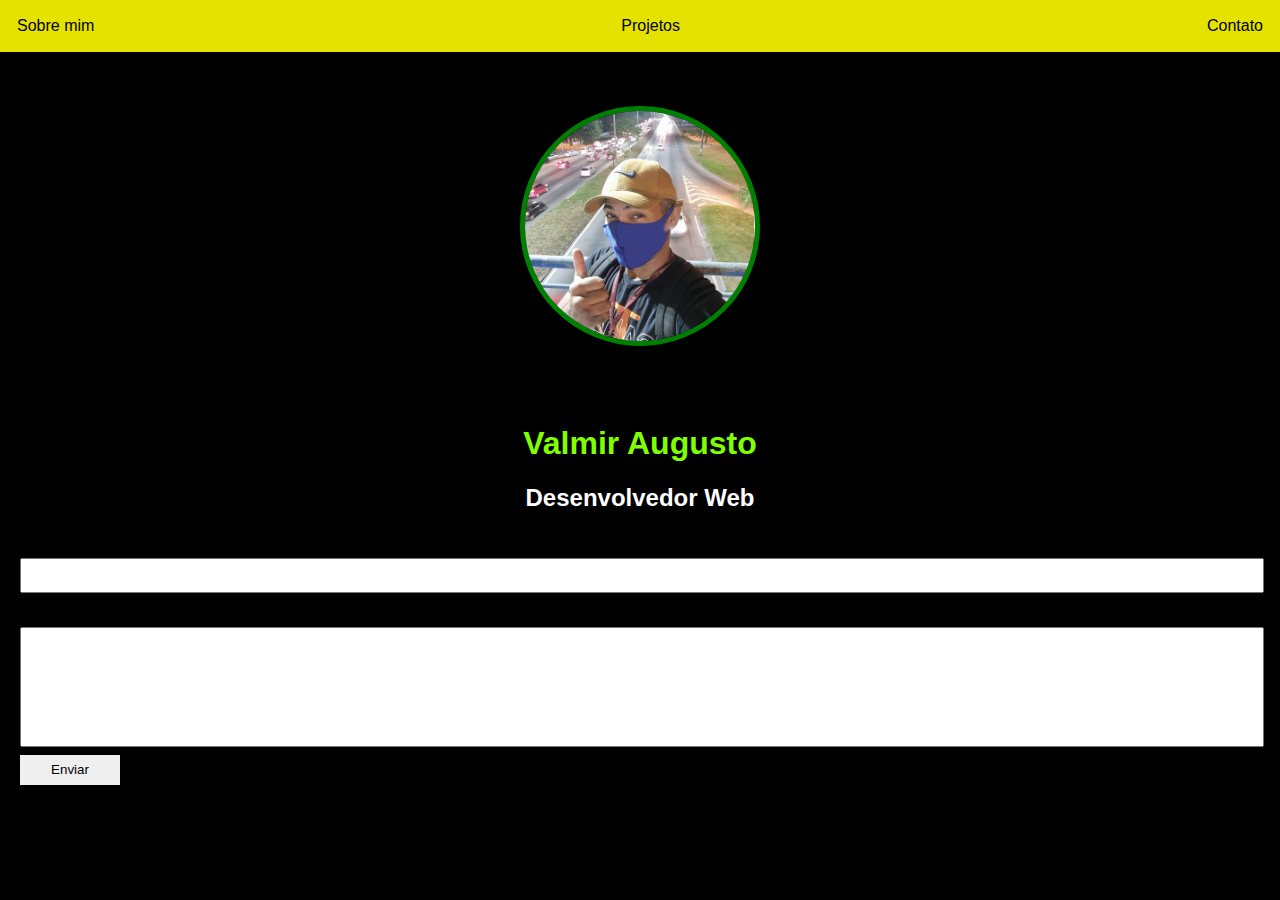
==== contact.html @ afc02379 "ok" ====
<!DOCTYPE html>
<html lang="pt-br">
<head>
    <meta charset="UTF-8">
    <meta http-equiv="X-UA-Compatible" content="IE=edge">
    <meta name="viewport" content="width=device-width, initial-scale=1.0">
    <title>Document</title>
    <link rel="stylesheet" href="index.css">
</head>
<body>
    
        <ul>
            <li>
                <a href="index.html">Sobre mim</a>
            </li>
            <li>
                <a href="project.html">Projetos</a>
            </li>
            <li>
                <a href="contact.html">Contato</a>
            </li>
        </ul>   
        
        <br><br><br>
        <div class="container">
            <header class="center">
                <div>
                    <img src="valmir2.png"></img>
                </div>
                <br><br><br>
                <h1>Valmir Augusto</h1>
                <h2>Desenvolvedor Web</h2>
            
            </header>

            <form class="contact-form" action="https://formsubmit.co/sarado473355@gmail.com" method="POST">
                <label for="email">E-mail</label>
                <input type="email" name="email" id="email" obrigatório>
                <label for="message">mensagem</label>
                <input type="text" name="message" id="message" obrigatório>
                <input type="hidden" name="_next" value="https://valmirdeveloper.github.io/projeto2/thanks.html">
                <input type="hidden" name="_captcha" value="false">
                <button type="submit">Enviar</button>
            </formulário>    
        
        </div>
       
    </body>
    </html>
---- index.css ----
ul{
    display: flex;
    justify-content: space-between;
    list-style-type: none;
    align-items: center;
    padding: 17px;
    background-color: rgb(230, 226, 0);
    margin: 0;
    
}

body{
    font-family: Arial, Helvetica, sans-serif;
    margin: 0;
    background-color: black;
    
    
}

header img{
    width: 230px;
    height: 230px;
    border-radius: 50%;
    border: 5px solid green;
}

.center{
    text-align: center;
}

h1{
    color: chartreuse;
}


h2{
    color: white;
}

.box{
    background-color: #2d362b;
    border-radius: 10px;
    padding: 20px;
    color: white;
}


.box2{
    background-color: #2d362b;
    border-radius: 10px;
    padding: 20px;
    color: white;
}


.box3{
    background-color:  #2d362b;
    border-radius: 10px;
    padding: 20px;
    color: white;
}

.contact-form input{
    width: 100%;
    padding: 8px 0px;
    margin: 8px 0px;
}     

  
.contact-form input[type=text]{
    height: 100px;
}     
   
    
button{
    border: none;
    width: 100px;
    height: 30px;
}


footer img {
    width: 60;
    height: 60px;
}    


footer {
    display: flex;
    justify-content: center;
}

footer a {
    margin: 20px;
    text-align: center;
}

footer p {
    margin-top: 2px;
}

.container {
    padding: 0px 20px;
}  
    
nav a:hover {
    color:#5BBE42
}

nav{
    margin: 0;
}


a{
    color: black;
    text-decoration: none;
}

ul a:hover{
    color: red;
}
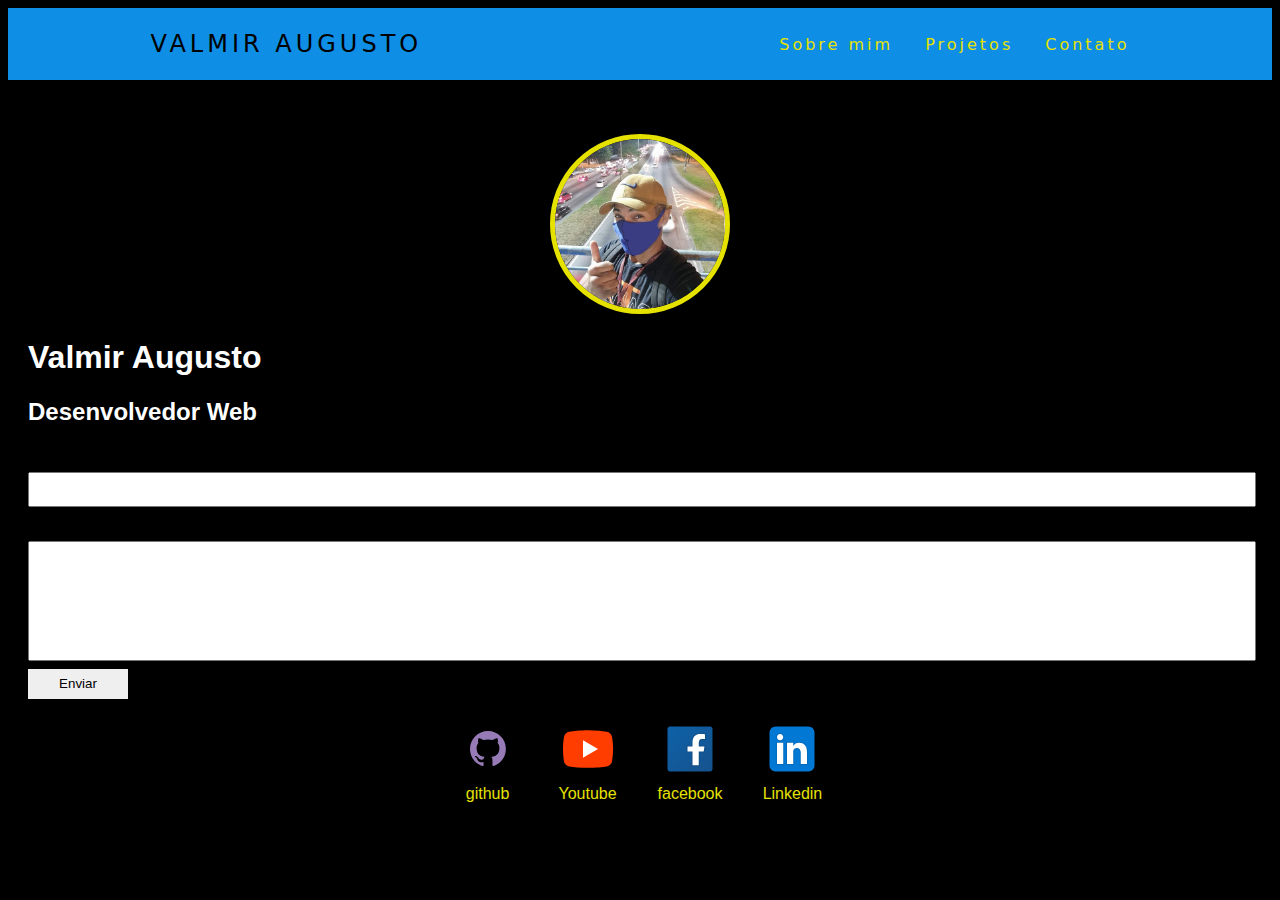
==== commit 569fe4cc: "ok" ====
--- a/contact.html
+++ b/contact.html
@@ -9,41 +9,65 @@
 </head>
 <body>
     
-        <ul>
-            <li>
-                <a href="index.html">Sobre mim</a>
-            </li>
-            <li>
-                <a href="project.html">Projetos</a>
-            </li>
-            <li>
-                <a href="contact.html">Contato</a>
-            </li>
-        </ul>   
+    <header>
+        <nav>
+          <a class="logo" href="/">Valmir Augusto</a>
+          <div class="mobile-menu">
+            <div class="line1"></div>
+            <div class="line2"></div>
+            <div class="line3"></div>
+          </div>
+          <ul class="nav-list">
+            <li><a href="index.html">Sobre mim</a></li>
+            <li><a href="project.html">Projetos</a></li>
+            <li><a href="contact.html">Contato</a></li>
+          </ul>
+        </nav> 
+  
+  
+  
+        <br><br>br
+  
         
-        <br><br><br>
-        <div class="container">
-            <header class="center">
-                <div>
-                    <img src="valmir2.png"></img>
-                </div>
-                <br><br><br>
-                <h1>Valmir Augusto</h1>
-                <h2>Desenvolvedor Web</h2>
+          <div class="center">
+            <img src="valmir2.png"></img>
+              </div>            
+              <h1>Valmir Augusto</h1>
+              <h2>Desenvolvedor Web</h2>
+              </header>
+           <div class="container">
             
-            </header>
-
-            <form class="contact-form" action="https://formsubmit.co/sarado473355@gmail.com" method="POST">
-                <label for="email">E-mail</label>
-                <input type="email" name="email" id="email" obrigatório>
-                <label for="message">mensagem</label>
-                <input type="text" name="message" id="message" obrigatório>
-                <input type="hidden" name="_next" value="https://valmirdeveloper.github.io/projeto2/thanks.html">
-                <input type="hidden" name="_captcha" value="false">
-                <button type="submit">Enviar</button>
-            </formulário>    
-        
-        </div>
+                </main>
+                <form class="contact-form" action="https://formsubmit.co/sarado473355@gmail.com" method="POST">
+                     <label for="email">E-mail</label>
+                     <input type="email" name="email" id="email" obrigatório>
+                     <label for="message">mensagem</label>
+                     <input type="text" name="message" id="message" obrigatório>
+                     <input type="hidden" name="_next" value="https://valmirdeveloper.github.io/perfil/thanks.html">
+                     <input type="hidden" name="_captcha" value="false">
+                     <button type="submit">Enviar</button>
+              </formulário>
+              <footer>
+                      <a href="https://github.com/valmirdeveloper" target="_blank" rel="noopener noreferrer">
+                          <img src="./img/ghithub.svg"></img>
+                          <p>github</p>
+                      </a>
+                      <a href="https://www.youtube.com/bladeq43" target="_blank" rel="noopener noreferrer">
+                          <img src="./img/youtube.svg"></img>
+                          <p>Youtube</p>
+                      </a>
+                      <a href="https://www.facebook.com/valmar2007" target="_blank" rel="noopener noreferrer">
+                          <img src="./img/facebook.svg"></img>
+                          <p>facebook</p>
+                      </a>
+                      <a href="https://www.linkedin.com/in/valmiraugusto/" target="_blank" rel="noopener noreferrer">
+                          <img src="./img/linkedin.svg"></img>
+                          <p>Linkedin</p>
+                      </a>
+                  </footer>
+           </div>
+           <script src="mobile-navbar.js"></script>
+      
        
     </body>
     </html>--- a/index.css
+++ b/index.css
@@ -1,128 +1,226 @@
-ul{
-    display: flex;
-    justify-content: space-between;
-    list-style-type: none;
-    align-items: center;
-    padding: 17px;
-    background-color: rgb(230, 226, 0);
-    margin: 0;
-    
-}
-
-body{
-    font-family: Arial, Helvetica, sans-serif;
-    margin: 0;
-    background-color: black;
-    
-    
-}
-
-header img{
-    width: 230px;
-    height: 230px;
-    border-radius: 50%;
-    border: 5px solid green;
-}
-
-.center{
-    text-align: center;
-}
-
-h1{
-    color: chartreuse;
-}
 
 
-h2{
-    color: white;
-}
-
-.box{
+a {
+    color: rgb(230, 226, 0);
+    text-decoration: none;
+    transition: 0.3s;
+  }
+  
+  a:hover {
+    opacity: 0.7;
+  }
+  
+  .logo {
+    font-size: 24px;
+    text-transform: uppercase;
+    letter-spacing: 4px;
+    color: black;
+  }
+  
+  nav {
+    display: flex;
+    justify-content: space-around;
+    align-items: center;
+    font-family: system-ui, -apple-system, Helvetica, Arial, sans-serif;
+    background: rgb(14, 142, 228);
+    height: 8vh;
+  }
+  
+  
+  
+  .nav-list {
+    list-style: none;
+    display: flex;
+  }
+  
+  .nav-list li {
+    letter-spacing: 3px;
+    margin-left: 32px;
+    
+  }
+  
+  .mobile-menu {
+    display: none;
+    cursor: pointer;
+  }
+  
+  .mobile-menu div {
+    width: 32px;
+    height: 2px;
+    background: rgb(7, 7, 7);
+    margin: 8px;
+    transition: 0.3s;
+  }
+  
+  @media (max-width: 999px) {
+    body {
+      overflow-x: hidden;
+    }
+    .nav-list {
+      position: absolute;
+      top: 8vh;
+      right: 0;
+      width: 30vw;
+      height: 30vh;
+      background: transparent;
+      flex-direction: column;
+      align-items: center;
+      justify-content: space-around;
+      transform: translateX(100%);
+      transition: transform 0.3s ease-in;
+      
+      
+    }
+    .nav-list li {
+      margin-left: 0;
+      opacity: 0;
+      
+      
+    }
+    .mobile-menu {
+      display: block;
+      
+    }
+  }
+  
+  .nav-list.active {
+    transform: translateX(0);
+  }
+  
+  @keyframes navLinkFade {
+    from {
+      opacity: 0;
+      transform: translateX(50px);
+    }
+    to {
+      opacity: 1;
+      transform: translateX(0);
+    }
+  }
+  
+  .mobile-menu.active .line1 {
+    transform: rotate(-45deg) translate(-8px, 8px);
+  }
+  
+  .mobile-menu.active .line2 {
+    opacity: 0;
+  }
+  
+  .mobile-menu.active .line3 {
+    transform: rotate(45deg) translate(-5px, -7px);
+  }
+  
+  
+  
+  header img{
+    width: 170px;
+    height: 170px;
+    border-radius: 50%;
+    border: 5px solid rgb(230, 226, 0);
+  }
+  
+  
+  .center{
+    text-align: center;
+  }
+  
+  
+  h1{
+    color: rgb(255, 255, 255);
+    padding: 0px 20px;
+  }
+  
+  
+  h2{
+    color: rgb(255, 255, 255);
+    padding: 0px 20px;
+  }
+  
+  
+  
+  .box{
     background-color: #2d362b;
     border-radius: 10px;
     padding: 20px;
     color: white;
-}
-
-
-.box2{
+  }
+  
+  
+  .box2{
     background-color: #2d362b;
     border-radius: 10px;
     padding: 20px;
     color: white;
-}
-
-
-.box3{
+  }
+  
+  
+  .box3{
     background-color:  #2d362b;
     border-radius: 10px;
     padding: 20px;
     color: white;
-}
-
-.contact-form input{
+  }
+  
+  .contact-form input{
     width: 100%;
     padding: 8px 0px;
     margin: 8px 0px;
-}     
-
-  
-.contact-form input[type=text]{
+  }     
+  
+  
+  .contact-form input[type=text]{
     height: 100px;
-}     
+  }     
    
     
-button{
+  button{
     border: none;
     width: 100px;
     height: 30px;
-}
-
-
-footer img {
+  }
+  
+  
+  
+  footer img {
     width: 60;
     height: 60px;
-}    
-
-
-footer {
+  }    
+  
+  
+  footer {
     display: flex;
     justify-content: center;
-}
-
-footer a {
+  }
+  
+  footer a {
     margin: 20px;
     text-align: center;
-}
-
-footer p {
+  }
+  
+  footer p {
     margin-top: 2px;
-}
-
-.container {
+  }
+  
+  
+  
+  .container {
     padding: 0px 20px;
-}  
-    
-nav a:hover {
-    color:#5BBE42
-}
-
-nav{
-    margin: 0;
-}
-
-
-a{
-    color: black;
-    text-decoration: none;
-}
-
-ul a:hover{
-    color: red;
-}
-
-
-
-
-
-
+  }
+  
+  
+  body{
+    font-family: Arial, Helvetica, sans-serif;
+    background-color: black;
+    
+    
+    
+  }
+  
+  
+  html, body {
+    position:relative;
+    overflow-x:hidden;
+  }
+  
+  
+  
